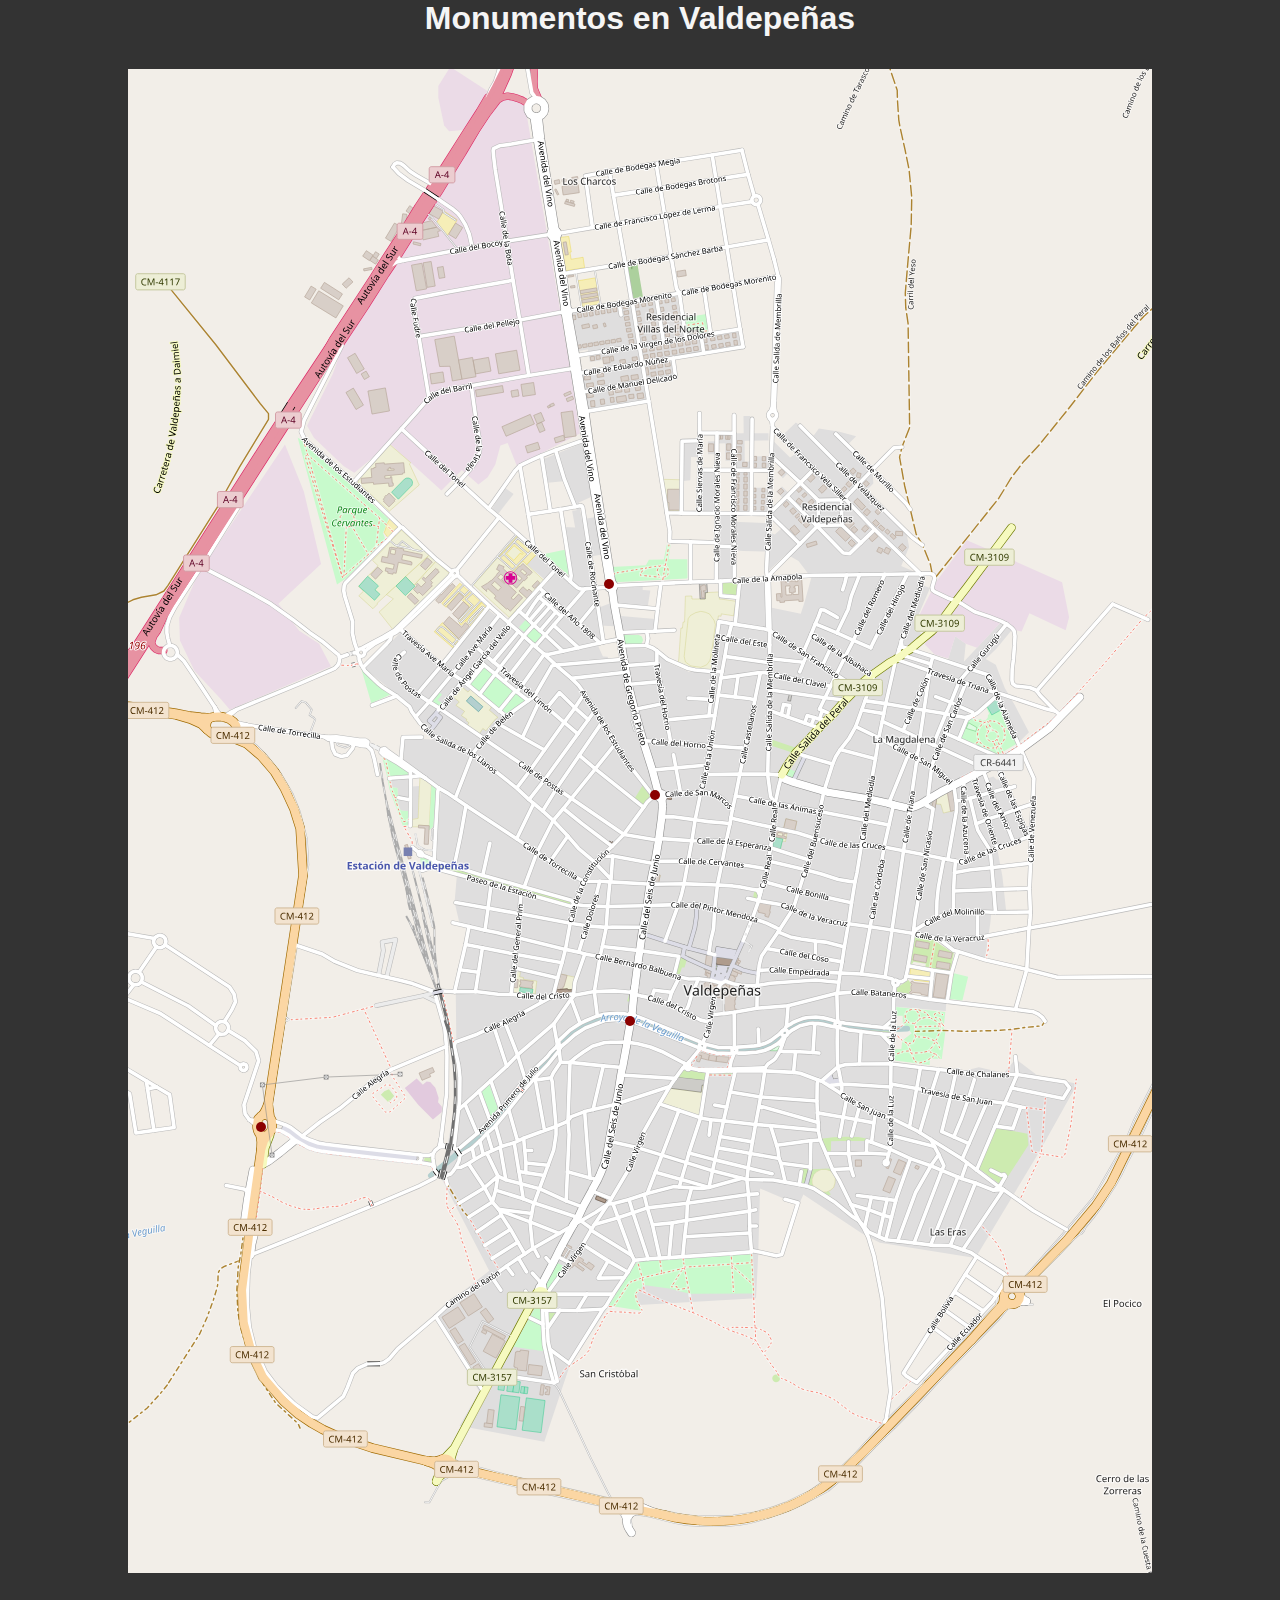
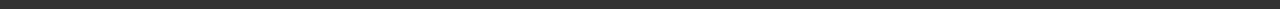
==== index.html @ cbdb9ace "colocacion 3 tooltips" ====
<!doctype html>

<html>
	<head>
		<title>Mapa de Monumentos de Valdepeñas</title>
		<meta charset="UTF-8">
		<meta name="viewport" content="initial-scale=1.0">
		<link type="text/css" href="style.css" rel="stylesheet">
	</head>

	<body>
		
		<h1>Monumentos en Valdepeñas</h1>
		
		
		<div class="container">
			
			
		<div class="mapa">
			<img src="/imagenes/plano-ciudad-valepenas-opt.svg" alt="mapa" width=100%>
			
			<div class="punto" id="puertavino"><div class="tooltip">
				<p>Inaugurada en 2005. Situada en calle Seis de Junio con avenida 1.º de Julio. Obra de José Luis Sánchez, realizada en acero corten y planchas de acero inoxidable, de 8×4,80×1,67 m.</p><img src="imagenes/puertadelvino.jpg" alt="puerta del vino" width="120px">
				<p>Primer monumento escultórico de la ruta de esculturas al aire libre de Valdepeñas, sirviendo de homenaje a todos los que lucharon a lo largo de la historia por engrandecer el producto más emblemático de la región, el vino.</p> 
				<p>Es además una alusión al hecho de que la Puerta de Alcalá y la Puerta de Toledo se financiaron con los impuestos que gravaban el comercio del vino cuando entraba a Madrid.</p></div>
			</div>
			
			<div class="punto" id="galana">
				<div class="tooltip">
				<p>Monumento a "La Galana", Valdepeñas (Ciudad Real).</p>
				<img src="imagenes/galana.jpg" alt="galana" width="120px"><p>Escultura en bronce fundido sobre columna de cemento en homenaje a la heroína de 1808 Juana Galán "La Galana" (1787-1812). Obra realizada en 2008 por el escultor Javier Galán (Madrid, 1968).</p> <p>Se encuentra en la rotonda de San Marcos en la localidad de Valdepeñas, Ciudad Real, España.</p>
				</div>
			</div>
			
			<div class="punto" id="ganan">
				
				<div class="tooltip">
				<p>Este homenaje al gañán o jornalero, obra de José Lillo Galiani, fue erigido en 2008 a iniciativa de Julián Morales en una rotonda de la carretera de Circunvalación Sur de Valdepeñas (Ciudad Real).
					</p><img src="imagenes/ganan.jpg" alt="gañan" width="120px">
					<p>Está realizada en acero corten y mide 7 × 2,50 m. En la placa adosada al alto pedestal se lee: “Homenaje al gañán / In memoriam / Manuel Morales Márquez / Valdepeñas. Enero de 2009”.</p>
				
				</div>
							
			</div>
			
			<div class="punto" id="obelisco">
			</div>
			
			
			</div><!--mapa-->
			
		</div> <!--container-->

	</body>
</html>
---- style.css ----
*{
	margin: 0;
	padding: 0;
	box-sizing: border-box;
}

body{
	background-color: #333;
	font-family: sans-serif
}

h1{
	text-align: center;
	color:whitesmoke;
}

.container{
	width: 80%;
	margin: 2em auto;
}


.mapa{
	position: relative;
}

.punto{
	width: 10px;
	height: 10px;
	background-color: darkred;
	border-radius: 50%;
	
}

#puertavino{
	position: absolute;
	bottom:36.5%;
	left: 48.5%;
}

#galana{
	position: absolute;
	bottom:51.5%;
	left: 51%;
	
}

#ganan{
	position: absolute;
	bottom:29.5%;
	left: 12.5%;
	
}

#obelisco{
	position: absolute;
	bottom:65.5%;
	left: 46.5%;
	
}

.tooltip{
	visibility: hidden;
	width: 250px;
	min-height: 200px;
	font-size: .7em;
	text-align: justify;
	background-color: rgba(139, 0, 0,.8);
	color:whitesmoke;
	padding: 1em;
	border-style: double;
	border-radius: 20px;
	visibility: hidden;
	position: absolute;
	left: -50px;
	top: 30px;
	z-index: 100;
}

.punto:hover .tooltip{
	visibility: visible;
	box-shadow: 16px 16px 16px #333;
	
	
}

.tooltip img{
	float: right;
	padding: .7em;
}
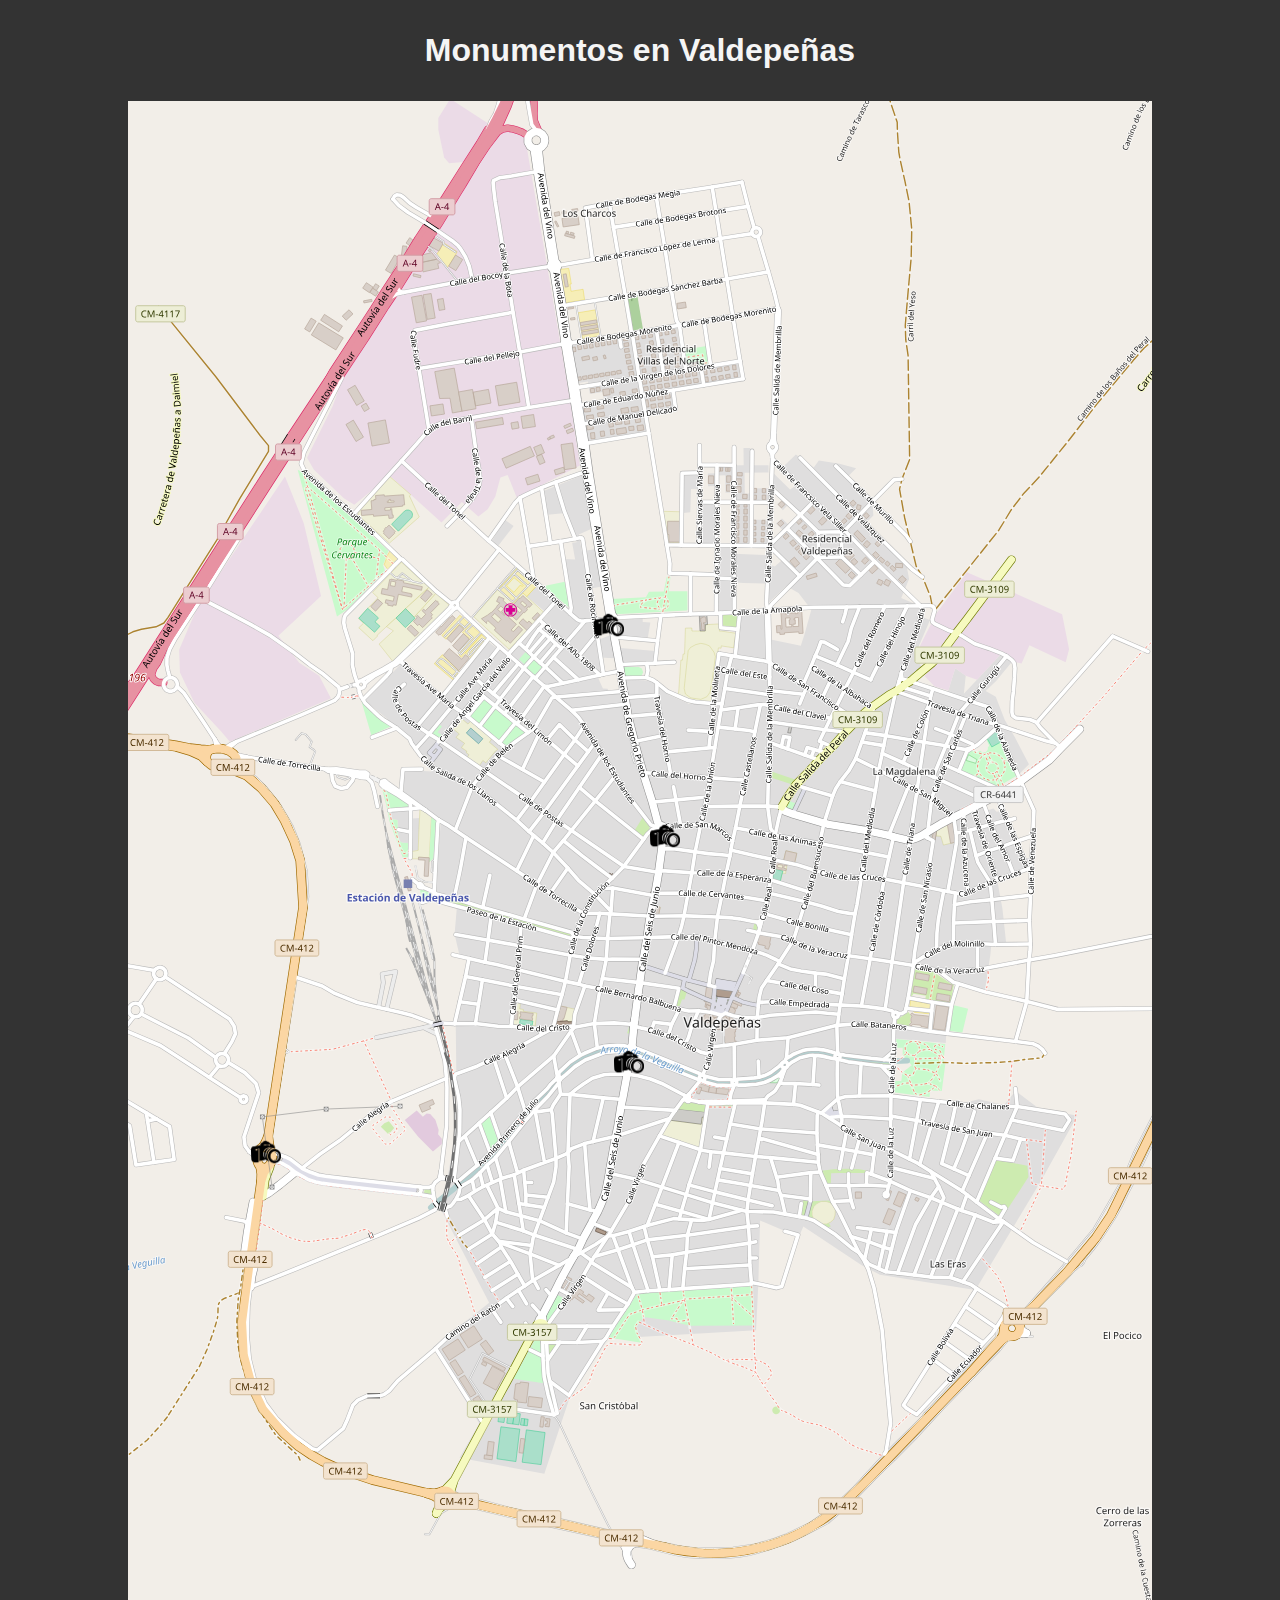
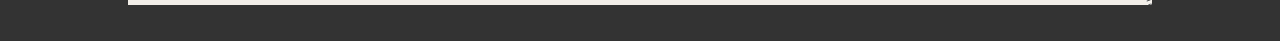
==== commit 0665381a: "mapa "casi definitivo"" ====
--- a/index.html
+++ b/index.html
@@ -17,15 +17,22 @@
 			
 			
 		<div class="mapa">
-			<img src="/imagenes/plano-ciudad-valepenas-opt.svg" alt="mapa" width=100%>
+			<img src="plano-ciudad-valepenas-opt.svg" alt="mapa" width=100%>
 			
-			<div class="punto" id="puertavino"><div class="tooltip">
+			<div class="punto" id="puertavino">
+				<img src="imagenes/camara.png">
+				
+				
+				<div class="tooltip">
+				<p>Puerta del Vino</p>
 				<p>Inaugurada en 2005. Situada en calle Seis de Junio con avenida 1.º de Julio. Obra de José Luis Sánchez, realizada en acero corten y planchas de acero inoxidable, de 8×4,80×1,67 m.</p><img src="imagenes/puertadelvino.jpg" alt="puerta del vino" width="120px">
 				<p>Primer monumento escultórico de la ruta de esculturas al aire libre de Valdepeñas, sirviendo de homenaje a todos los que lucharon a lo largo de la historia por engrandecer el producto más emblemático de la región, el vino.</p> 
 				<p>Es además una alusión al hecho de que la Puerta de Alcalá y la Puerta de Toledo se financiaron con los impuestos que gravaban el comercio del vino cuando entraba a Madrid.</p></div>
 			</div>
 			
 			<div class="punto" id="galana">
+				<img src="imagenes/camara.png">
+				
 				<div class="tooltip">
 				<p>Monumento a "La Galana", Valdepeñas (Ciudad Real).</p>
 				<img src="imagenes/galana.jpg" alt="galana" width="120px"><p>Escultura en bronce fundido sobre columna de cemento en homenaje a la heroína de 1808 Juana Galán "La Galana" (1787-1812). Obra realizada en 2008 por el escultor Javier Galán (Madrid, 1968).</p> <p>Se encuentra en la rotonda de San Marcos en la localidad de Valdepeñas, Ciudad Real, España.</p>
@@ -34,8 +41,11 @@
 			
 			<div class="punto" id="ganan">
 				
+				<img src="imagenes/camara.png">
+				
 				<div class="tooltip">
-				<p>Este homenaje al gañán o jornalero, obra de José Lillo Galiani, fue erigido en 2008 a iniciativa de Julián Morales en una rotonda de la carretera de Circunvalación Sur de Valdepeñas (Ciudad Real).
+					<p>Homenaje al Gañán</p>
+					<p>Este homenaje al gañán o jornalero, obra de José Lillo Galiani, fue erigido en 2008 a iniciativa de Julián Morales en una rotonda de la carretera de Circunvalación Sur de Valdepeñas (Ciudad Real).
 					</p><img src="imagenes/ganan.jpg" alt="gañan" width="120px">
 					<p>Está realizada en acero corten y mide 7 × 2,50 m. En la placa adosada al alto pedestal se lee: “Homenaje al gañán / In memoriam / Manuel Morales Márquez / Valdepeñas. Enero de 2009”.</p>
 				
@@ -44,6 +54,16 @@
 			</div>
 			
 			<div class="punto" id="obelisco">
+				<img src="imagenes/camara.png">
+				
+				<div class="tooltip">
+					<p>Obelisco.</p>
+					<p>Erigido con motivo del bicentenario del 6 de Junio para dejar constancia de las palabras <img src="imagenes/obelisco.jpg" alt="obelisco" width="120px"> de reconocimiento a la historia de la ciudad que Juan Carlos I pronunció con motivo de su visita a Valdepeñas.</p>
+					<p>Diseñado por el Ayuntamiento y Realizado por la Fundición Guillermo Ponce, en 2008, está ubicado en Avda. de las Tinajas.</p>
+					
+				
+				</div>
+				
 			</div>
 			
 			
--- a/style.css
+++ b/style.css
@@ -12,6 +12,7 @@
 h1{
 	text-align: center;
 	color:whitesmoke;
+	margin-top: 1em;
 }
 
 .container{
@@ -24,38 +25,38 @@
 	position: relative;
 }
 
-.punto{
-	width: 10px;
-	height: 10px;
-	background-color: darkred;
-	border-radius: 50%;
-	
+
+
+.punto>img{
+	width: 30px;
 }
+
+
 
 #puertavino{
 	position: absolute;
-	bottom:36.5%;
-	left: 48.5%;
+	bottom:35%;
+	left: 47.5%;
 }
 
 #galana{
 	position: absolute;
-	bottom:51.5%;
+	bottom:50%;
 	left: 51%;
 	
 }
 
 #ganan{
 	position: absolute;
-	bottom:29.5%;
-	left: 12.5%;
+	bottom:29%;
+	left: 12%;
 	
 }
 
 #obelisco{
 	position: absolute;
-	bottom:65.5%;
-	left: 46.5%;
+	bottom:64%;
+	left: 45.5%;
 	
 }
 
@@ -65,7 +66,7 @@
 	min-height: 200px;
 	font-size: .7em;
 	text-align: justify;
-	background-color: rgba(139, 0, 0,.8);
+	background-color: rgba(139, 0, 0,1);
 	color:whitesmoke;
 	padding: 1em;
 	border-style: double;
@@ -77,11 +78,11 @@
 	z-index: 100;
 }
 
+
 .punto:hover .tooltip{
 	visibility: visible;
 	box-shadow: 16px 16px 16px #333;
-	
-	
+
 }
 
 .tooltip img{
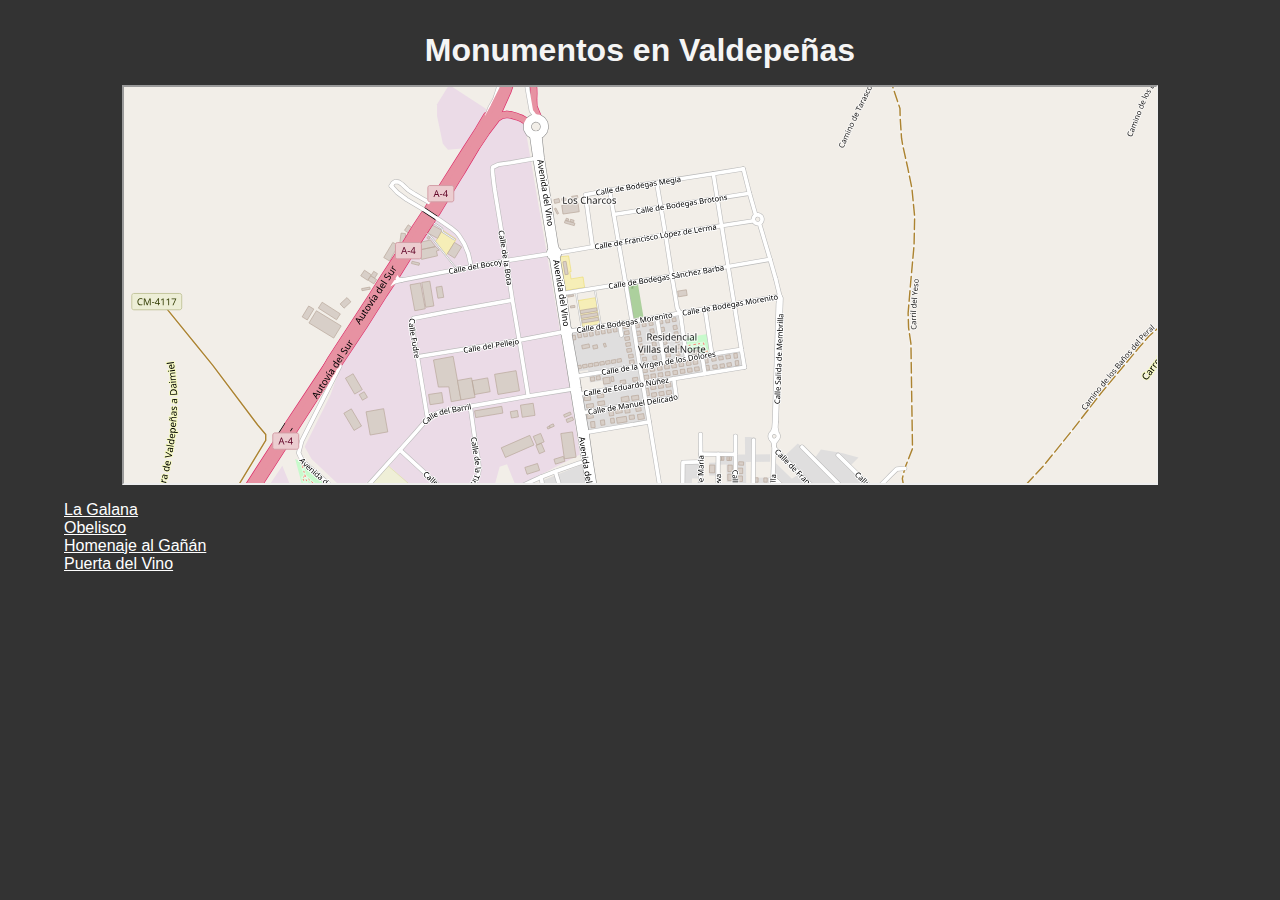
==== commit 4346b34e: "iframe" ====
--- a/index.html
+++ b/index.html
@@ -2,10 +2,10 @@
 
 <html>
 	<head>
-		<title>Mapa de Monumentos de Valdepeñas</title>
+		<title>Visor de Monumentos de Valdepeñas</title>
 		<meta charset="UTF-8">
 		<meta name="viewport" content="initial-scale=1.0">
-		<link type="text/css" href="style.css" rel="stylesheet">
+		<link type="text/css" href="style-visor.css" rel="stylesheet">
 	</head>
 
 	<body>
@@ -16,58 +16,15 @@
 		<div class="container">
 			
 			
-		<div class="mapa">
-			<img src="plano-ciudad-valepenas-opt.svg" alt="mapa" width=100%>
+		<iframe src="monumentos.html" name="visor" width="400" height="400"></iframe>
 			
-			<div class="punto" id="puertavino">
-				<img src="imagenes/camara.png">
+			<ul>
+			<li><a target="visor" href="monumentos.html#galana">La Galana</a></li>
+			<li><a target="visor" href="monumentos.html#obelisco">Obelisco</a></li>
+			<li><a target="visor" href="monumentos.html#ganan">Homenaje al Gañán</a></li>
+			<li><a target="visor" href="monumentos.html#puertavino">Puerta del Vino</a></li>
 				
-				
-				<div class="tooltip">
-				<p>Puerta del Vino</p>
-				<p>Inaugurada en 2005. Situada en calle Seis de Junio con avenida 1.º de Julio. Obra de José Luis Sánchez, realizada en acero corten y planchas de acero inoxidable, de 8×4,80×1,67 m.</p><img src="imagenes/puertadelvino.jpg" alt="puerta del vino" width="120px">
-				<p>Primer monumento escultórico de la ruta de esculturas al aire libre de Valdepeñas, sirviendo de homenaje a todos los que lucharon a lo largo de la historia por engrandecer el producto más emblemático de la región, el vino.</p> 
-				<p>Es además una alusión al hecho de que la Puerta de Alcalá y la Puerta de Toledo se financiaron con los impuestos que gravaban el comercio del vino cuando entraba a Madrid.</p></div>
-			</div>
-			
-			<div class="punto" id="galana">
-				<img src="imagenes/camara.png">
-				
-				<div class="tooltip">
-				<p>Monumento a "La Galana", Valdepeñas (Ciudad Real).</p>
-				<img src="imagenes/galana.jpg" alt="galana" width="120px"><p>Escultura en bronce fundido sobre columna de cemento en homenaje a la heroína de 1808 Juana Galán "La Galana" (1787-1812). Obra realizada en 2008 por el escultor Javier Galán (Madrid, 1968).</p> <p>Se encuentra en la rotonda de San Marcos en la localidad de Valdepeñas, Ciudad Real, España.</p>
-				</div>
-			</div>
-			
-			<div class="punto" id="ganan">
-				
-				<img src="imagenes/camara.png">
-				
-				<div class="tooltip">
-					<p>Homenaje al Gañán</p>
-					<p>Este homenaje al gañán o jornalero, obra de José Lillo Galiani, fue erigido en 2008 a iniciativa de Julián Morales en una rotonda de la carretera de Circunvalación Sur de Valdepeñas (Ciudad Real).
-					</p><img src="imagenes/ganan.jpg" alt="gañan" width="120px">
-					<p>Está realizada en acero corten y mide 7 × 2,50 m. En la placa adosada al alto pedestal se lee: “Homenaje al gañán / In memoriam / Manuel Morales Márquez / Valdepeñas. Enero de 2009”.</p>
-				
-				</div>
-							
-			</div>
-			
-			<div class="punto" id="obelisco">
-				<img src="imagenes/camara.png">
-				
-				<div class="tooltip">
-					<p>Obelisco.</p>
-					<p>Erigido con motivo del bicentenario del 6 de Junio para dejar constancia de las palabras <img src="imagenes/obelisco.jpg" alt="obelisco" width="120px"> de reconocimiento a la historia de la ciudad que Juan Carlos I pronunció con motivo de su visita a Valdepeñas.</p>
-					<p>Diseñado por el Ayuntamiento y Realizado por la Fundición Guillermo Ponce, en 2008, está ubicado en Avda. de las Tinajas.</p>
-					
-				
-				</div>
-				
-			</div>
-			
-			
-			</div><!--mapa-->
+			</ul>
 			
 		</div> <!--container-->
 
--- a/style-visor.css
+++ b/style-visor.css
@@ -0,0 +1,37 @@
+*{
+	margin: 0;
+	padding: 0;
+	box-sizing: border-box;
+}
+
+body{
+	background-color: #333;
+	font-family: sans-serif
+}
+
+h1{
+	text-align: center;
+	color:whitesmoke;
+	margin-top: 1em;
+}
+
+.container{
+	width: 90%;
+	margin: 0 auto;
+}
+
+iframe{
+	display: block;
+	margin: 1em auto;
+	width: 90%
+}
+
+
+ul{
+	list-style: none;
+}
+
+li a{
+	color:white;
+	
+}